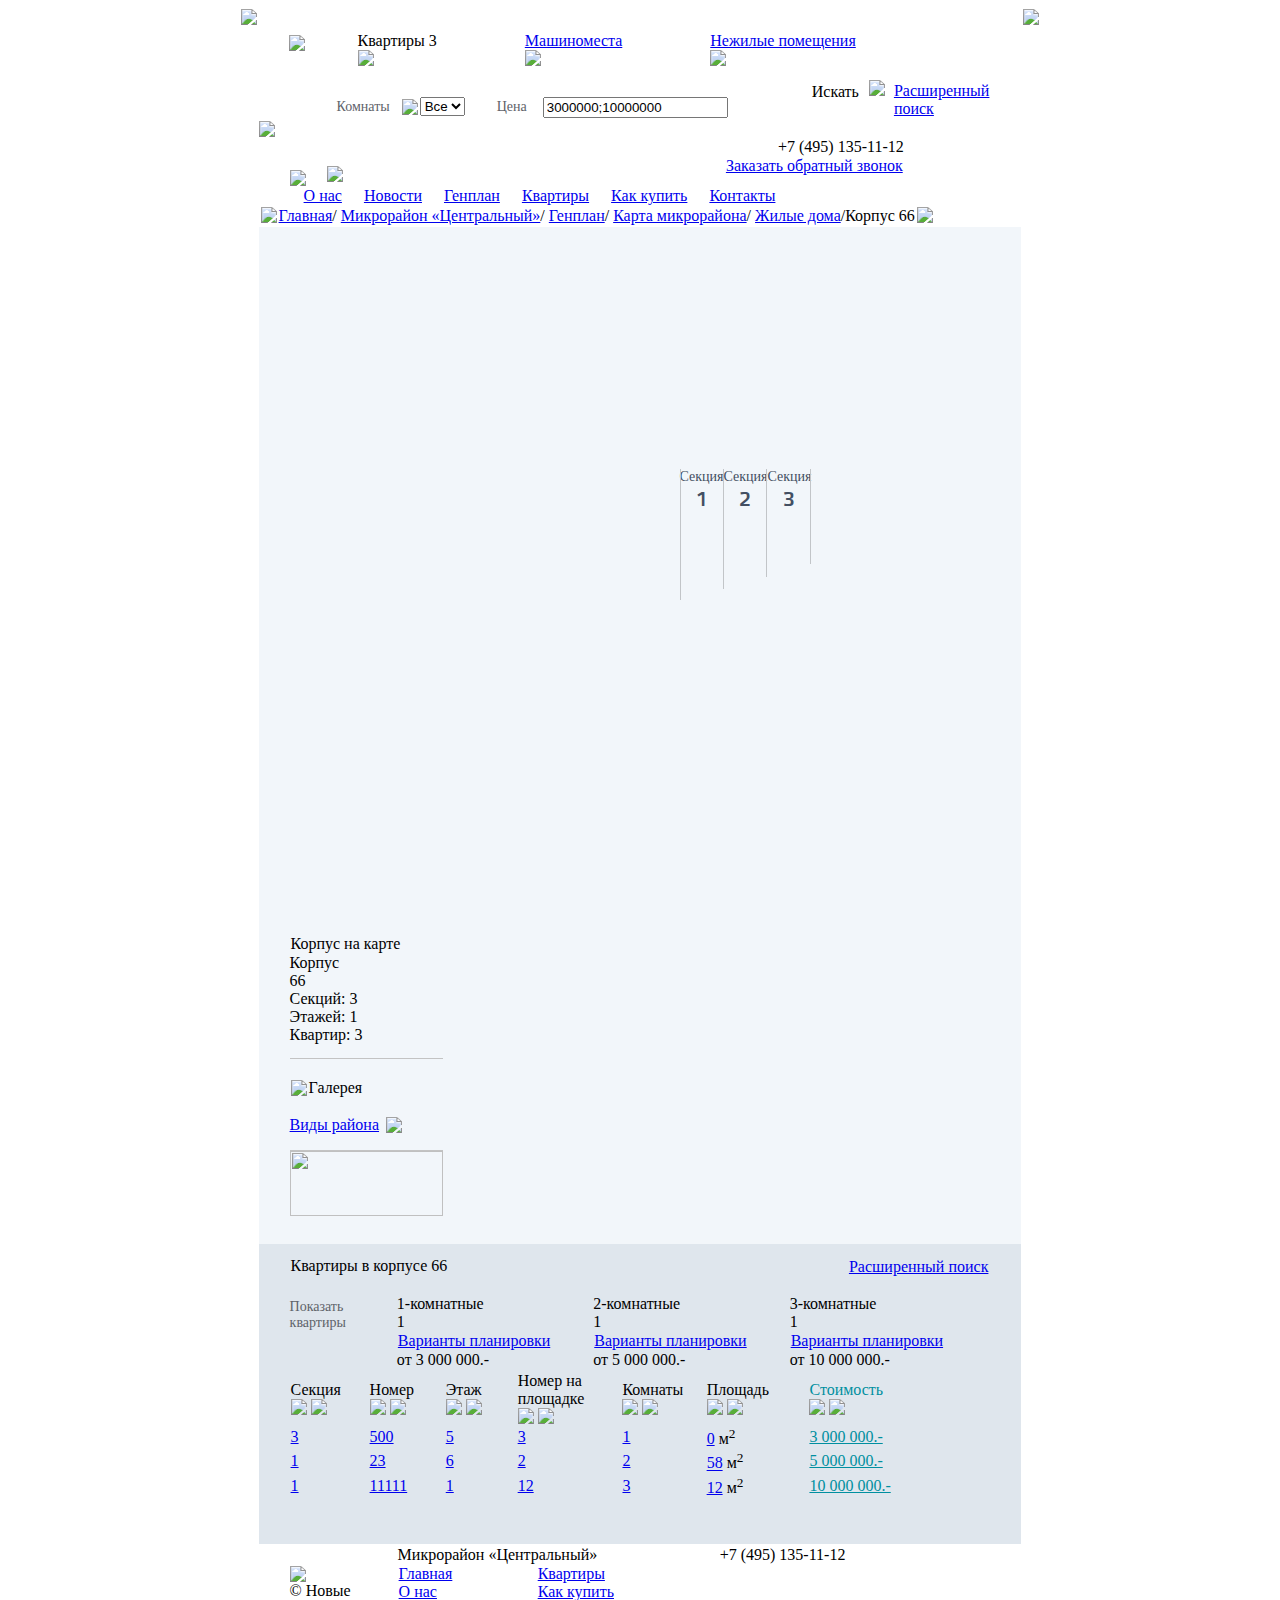
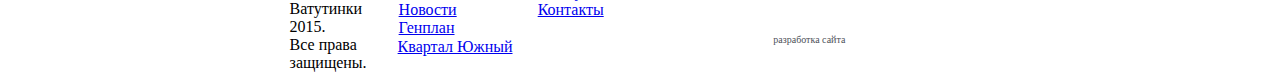
==== index.html @ 61f65a7d "first html" ====
<!DOCTYPE HTML PUBLIC "-//W3C//DTD XHTML 1.0 Transitional//EN">

<html>
<head>
	<title>Квартиры в корпусе 66  | Микрорайон Центральный | Новые Ватутинки</title>
	<link href="css/fonts.css" rel="stylesheet" type="text/css" />
	<link href="http://new-vatutinki.bilingo.ru/local/layout/css/css.css" rel="stylesheet" type="text/css" />
	<link href="http://new-vatutinki.bilingo.ru/local/layout/css/central.css" rel="stylesheet" type="text/css" />
		<link href="http://new-vatutinki.bilingo.ru/local/layout/css/print.css" rel="stylesheet" type="text/css" media="print"/>
	<meta name="format-detection" content="telephone=no"/>
	<script type="text/javascript" src="http://new-vatutinki.bilingo.ru/local/layout/js/js.js" language="JavaScript"></script>
	<link rel="stylesheet" type="text/css" href="http://new-vatutinki.bilingo.ru/local/layout/css/jcarousel.connected-carousels.css">
	<script type="text/javascript" src="http://new-vatutinki.bilingo.ru/local/layout/js/jquery.js"></script>
	<script type="text/javascript" src="http://new-vatutinki.bilingo.ru/local/layout/js/jquery.jcarousel.min.js"></script>
	<script type="text/javascript" src="http://new-vatutinki.bilingo.ru/local/layout/js/jcarousel.connected-carousels.js"></script>

	<link rel="stylesheet" href="http://new-vatutinki.bilingo.ru/local/layout/css/central_jslider.css" type="text/css">
	<script type="text/javascript" src="http://new-vatutinki.bilingo.ru/local/layout/js/jshashtable-2.1_src.js"></script>
	<script type="text/javascript" src="http://new-vatutinki.bilingo.ru/local/layout/js/jquery.numberformatter-1.2.3.js"></script>
	<script type="text/javascript" src="http://new-vatutinki.bilingo.ru/local/layout/js/tmpl.js"></script>
	<script type="text/javascript" src="http://new-vatutinki.bilingo.ru/local/layout/js/jquery.dependClass-0.1.js"></script>
	<script type="text/javascript" src="http://new-vatutinki.bilingo.ru/local/layout/js/draggable-0.1.js"></script>
	<script type="text/javascript" src="http://new-vatutinki.bilingo.ru/local/layout/js/jquery.slider.js"></script>
  <meta http-equiv="Content-Type" content="text/html; charset=UTF-8" />
<meta name="robots" content="index, follow" />
<meta name="keywords" content="Новые Ватутинки" />
<meta name="description" content="Новые Ватутинки" />
<link href="http://new-vatutinki.bilingo.ru/bitrix/cache/css/s1/nw-central/kernel_main/kernel_main.css?14356601254142" type="text/css"  rel="stylesheet" />
<script type="text/javascript">if(!window.BX)window.BX={message:function(mess){if(typeof mess=='object') for(var i in mess) BX.message[i]=mess[i]; return true;}};</script>
<script type="text/javascript">(window.BX||top.BX).message({'JS_CORE_LOADING':'Загрузка...','JS_CORE_NO_DATA':'- Нет данных -','JS_CORE_WINDOW_CLOSE':'Закрыть','JS_CORE_WINDOW_EXPAND':'Развернуть','JS_CORE_WINDOW_NARROW':'Свернуть в окно','JS_CORE_WINDOW_SAVE':'Сохранить','JS_CORE_WINDOW_CANCEL':'Отменить','JS_CORE_H':'ч','JS_CORE_M':'м','JS_CORE_S':'с','JSADM_AI_HIDE_EXTRA':'Скрыть лишние','JSADM_AI_ALL_NOTIF':'Показать все','JSADM_AUTH_REQ':'Требуется авторизация!','JS_CORE_WINDOW_AUTH':'Войти','JS_CORE_IMAGE_FULL':'Полный размер'});</script>
<script type="text/javascript">(window.BX||top.BX).message({'LANGUAGE_ID':'ru','FORMAT_DATE':'DD.MM.YYYY','FORMAT_DATETIME':'DD.MM.YYYY HH:MI:SS','COOKIE_PREFIX':'BITRIX_SM','SERVER_TZ_OFFSET':'10800','SITE_ID':'s1','USER_ID':'','SERVER_TIME':'1436169961','USER_TZ_OFFSET':'0','USER_TZ_AUTO':'Y','bitrix_sessid':'08072fe085a821b5ca28e1df66b7be19'});</script>


<script type="text/javascript" src="http://new-vatutinki.bilingo.ru/bitrix/cache/js/s1/nw-central/kernel_main/kernel_main.js?1435660125195588"></script>
<script type="text/javascript">BX.setJSList(['http://new-vatutinki.bilingo.ru/bitrix/js/main/core/core.js?143291262464638','/bitrix/js/main/core/core_ajax.js?143291262220981','/bitrix/js/main/json/json2.min.js?14255852073467','/bitrix/js/main/core/core_ls.js?14329126237317','/bitrix/js/main/session.js?14329126222511','/bitrix/js/main/core/core_window.js?143291262374864','/bitrix/js/main/utils.js?143291262219858']); </script>
<script type="text/javascript">BX.setCSSList(['http://new-vatutinki.bilingo.ru/bitrix/js/main/core/css/core.css?14329126233963']); </script>


<script type="text/javascript">
bxSession.Expand(86400, '08072fe085a821b5ca28e1df66b7be19', false, 'c91eea4776d8c0cc6fcca601b7bb0153');
</script>
<script type="text/javascript">var _ba = _ba || []; _ba.push(["aid", "8b157af03bd20a6f362caa15b991483e"]); _ba.push(["host", "new-vatutinki.bilingo.ru"]); (function() {var ba = document.createElement("script"); ba.type = "text/javascript"; ba.async = true;ba.src = (document.location.protocol == "https:" ? "https://" : "http://") + "bitrix.info/ba.js";var s = document.getElementsByTagName("script")[0];s.parentNode.insertBefore(ba, s);})();</script>


        <link href="css/new.css" rel="stylesheet" type="text/css" />
        <script type="text/javascript" src="js/new.js"></script>
	</head>

<body>
<div id="panel"></div>

<!-- Google Tag Manager -->
<noscript><iframe src="//www.googletagmanager.com/ns.html?id=GTM-PV7L8B"
height="0" width="0" style="display:none;visibility:hidden"></iframe></noscript>
<script>(function(w,d,s,l,i){w[l]=w[l]||[];w[l].push({'gtm.start':
new Date().getTime(),event:'gtm.js'});var f=d.getElementsByTagName(s)[0],
j=d.createElement(s),dl=l!='dataLayer'?'&l='+l:'';j.async=true;j.src=
'//www.googletagmanager.com/gtm.js?id='+i+dl;f.parentNode.insertBefore(j,f);
})(window,document,'script','dataLayer','GTM-PV7L8B');</script>
<!-- End Google Tag Manager -->
<center>
	<table cellspacing="0" class="bd">
	<tr valign="top"><td class="l">
		<img src="http://new-vatutinki.bilingo.ru/local/layout/images/left.gif"><br>
	</td><td class="c">

				<table cellspacing="0" class="green-top">
		<tr valign="top"><td style="padding:26px 30px 0px 30px">
			<img src="http://new-vatutinki.bilingo.ru/local/layout/images/sell_ico.gif"><br>
		</td><td width="100%" align="left" style="padding:20px 30px 0px 0px">

			<input type="hidden" name="cursell" id="cursell" value="kv">
			<table cellspacing="0" class="sell-tbl">
			<tr valign="top"><td>
				<img src="http://new-vatutinki.bilingo.ru/local/layout/images/empty.gif" width="20" height="1"><br>
			</td><td class="kv-act" id="kvsell" nowrap onclick="SetSell('kv');">
				Квартиры <span>3</span><br>
				<img src="http://new-vatutinki.bilingo.ru/local/layout/images/sell_str.gif" id="kvstr" style="margin-right:32px"><br>
			</td><td>
				<img src="http://new-vatutinki.bilingo.ru/local/layout/images/empty.gif" width="84" height="1"><br>
			</td><td nowrap="" id="gvsell" class="gv">
				<a href="http://parking.nv-servis.com/">Машиноместа</a> <span></span><br>
				<img style="margin-right:38px" id="gvstr" src="http://www.new-vatutinki.ru/images/empty.gif"><br>
			</td>
				<img src="http://new-vatutinki.bilingo.ru/local/layout/images/empty.gif" width="84" height="1"><br>
			</td><td>
				<img height="1" width="84" src="http://new-vatutinki.bilingo.ru/local/layout/images/empty.gif"><br>
			</td><td nowrap="" id="nvsell" class="nv">
				<a target="_blank" href="http://www.adwill.ru/offers/new.vatutinki">Нежилые помещения</a><br>
				<img style="margin-right:38px" id="nvstr" src="http://www.new-vatutinki.ru/images/empty.gif"><br>
			</td>
				<img src="http://new-vatutinki.bilingo.ru/local/layout/images/empty.gif" width="20" height="1"><br>
			</td><td width="100%"></td></tr>
			</table>

			<table cellspacing="0" width="100%" style="margin-top:13px">
			<tr valign="top"><td width="100%">

				<div id="divkv" style="display:block">
				<form method="post" name="fullsearch" action="/centralniy/search/">
				<input type="hidden" name="search" value="1">
				<input type="hidden" name="sq_param" value="1">
				<input type="hidden" name="flor_param" value="1">
				<input type="hidden" name="korpus_param" value="1">
				<table cellspacing="0" width="100%">
				<tr valign="top"><td width="100%" style="padding-top:14px">

					<table cellspacing="0">
					<tr valign="top"><td style="font-size:14px;color:#5e6269;padding:4px 10px 0px 0px">
						Комнаты<br>
					</td><td>
												<script>var kk=new Array();</script>
													<script>kk[0]=3;</script>
														<input type="hidden" name="k1" id="k1" value="2">
													<script>kk[1]=2;</script>
														<input type="hidden" name="k2" id="k2" value="2">
													<script>kk[2]=1;</script>
														<input type="hidden" name="k3" id="k3" value="2">
												<table cellspacing="0" class="gselect">
						<tr><td><img src="http://new-vatutinki.bilingo.ru/local/layout/images/gselect_left.gif"></td><td class="select">
							<div class="select">
							<select name="komnat" id="komnat">
								<option value="">Все</option>
																	<option value="3">3</option>
																	<option value="2">2</option>
																	<option value="1">1</option>
															</select>
							</div>
						</td></tr>
						</table>

					</td><td style="font-size:14px;color:#5e6269;padding:4px 10px 0px 30px">
						Цена<br>
					</td><td style="padding-top:2px">
												<input type="hidden" name="price_param" id="price_param" value="2">
            						<div class="layout-slider" style="width:270px"><span style="display:inline-block;width:270px;padding:0px 5px;"><input id="price" type="slider" name="price" value="3000000;10000000"></span></div>
						<script type="text/javascript" charset="utf-8">
							jQuery("#price").slider({ from:3000000, to:10000000, step:10, smooth:true, round:0, dimension:".-", limits:false });
						</script>

					</td></tr>
					</table>

				</td><td>

					<table cellspacing="0" class="short-search-btn" onclick="SetKV();">
					<tr valign="top"><td>
						Искать<br>
					</td></tr>
					</table>

				</td></tr>
				</table>
				</form>
				</div>

				<div id="divnv" style="display:none">
				</div>
			</td><td style="padding:0px 7px">
				<img src="http://new-vatutinki.bilingo.ru/local/layout/images/sell_sep.gif"><br>
			</td><td>

				<table cellspacing="0" class="short-search-btn-lnk">
				<tr valign="top"><td>
					<a href="/centralniy/search/">Расширенный<br>поиск</a><br>
				</td></tr>
				</table>

			</td></tr>
			</table>

		</td></tr>
		</table>

		<div id="print-head"><img src="http://new-vatutinki.bilingo.ru/local/layout/images/central/print_head.gif"></div>

		<table cellspacing="0" class="park">
		<tr valign="top"><td>

			<table cellspacing="0" width="100%">
			<tr valign="top"><td style="padding:32px 0px 0px 30px">
				<a href="/"><img src="http://new-vatutinki.bilingo.ru/local/layout/images/central/logo_nv.png"></a><br>
			</td><td style="padding:28px 0px 0px 21px">
				<a href="/centralniy/"><img src="http://new-vatutinki.bilingo.ru/local/layout/images/central/center_logo.png"></a><br>
			</td><td width="100%" align="right" style="padding:0px 30px 0px 0px">

				<div class="phone">+7 (495) 135-11-12</div>

												<table cellspacing="0" class="btn2">
				<tr valign="top"><td>
					<a href="#smartcallback" onclick="SCBchange('YES');SCBopen(1);return false;">Заказать обратный звонок</a><br>
				</td></tr>
				</table>

			</td></tr>
			</table>

			<table cellspacing="0" class="menu"><tr valign="top"><td><img src="http://new-vatutinki.bilingo.ru/local/layout/images/empty.gif" width="27" height="1"></td><td nowrap=""><!--<div onmouseover="this.className='act';" onmouseout="this.className='';"><a href="/">Главная</a></div>--></td><td><img src="http://www.new-vatutinki.ru/images/empty.gif" width="10" height="1"></td>
      <td nowrap=""><div onmouseover="this.className='act';" onmouseout="this.className='';"><a href="/centralniy/about/">О нас</a></div></td>
  <td><img src="http://new-vatutinki.bilingo.ru/local/layout/images/empty.gif" width="18" height="1"></td>
  <td nowrap=""><div onmouseover="this.className='act';" onmouseout="this.className='';"><a href="/centralniy/news/">Новости</a></div></td>
  <td><img src="http://new-vatutinki.bilingo.ru/local/layout/images/empty.gif" width="18" height="1"></td>
  <td nowrap=""><div class="act"><a href="/centralniy/genplan/">Генплан</a></div></td>
  <td><img src="http://new-vatutinki.bilingo.ru/local/layout/images/empty.gif" width="18" height="1"></td>
  <td nowrap=""><div onmouseover="this.className='act';" onmouseout="this.className='';"><a href="/centralniy/apartments/">Квартиры</a></div></td>
  <td><img src="http://new-vatutinki.bilingo.ru/local/layout/images/empty.gif" width="18" height="1"></td>
  <td nowrap=""><div onmouseover="this.className='act';" onmouseout="this.className='';"><a href="/centralniy/sales/">Как купить</a></div></td>
  <td><img src="http://new-vatutinki.bilingo.ru/local/layout/images/empty.gif" width="18" height="1"></td>
  <td nowrap=""><div onmouseover="this.className='act';" onmouseout="this.className='';"><a href="/centralniy/contacts/">Контакты</a></div></td>
        <td width="100%"></td></tr></table>

<table cellspacing="0" class="park-bottom">
	<tbody><tr valign="top"><td align="left">
		<img src="http://new-vatutinki.bilingo.ru/local/layout/images/central/center_left.gif"><br>
	</td><td class="f">
		<div class="sandline">

      <a href="/" title="Главная">Главная</a><span class="sep">/</span>
      <a href="/centralniy/" title="Микрорайон «Центральный»">Микрорайон «Центральный»</a><span class="sep">/</span>
      <a href="/centralniy/genplan/" title="Генплан">Генплан</a><span class="sep">/</span>
      <a href="/centralniy/genplan/map/" title="Карта микрорайона">Карта микрорайона</a><span class="sep">/</span>
      <a href="/centralniy/genplan/map/houses/" title="Жилые дома">Жилые дома</a><span class="sep">/</span><span>Корпус 66</span></div>
	</td><td align="right">
		<img src="http://new-vatutinki.bilingo.ru/local/layout/images/central/center_right.gif"><br>
	</td></tr>
	</tbody></table>




</td></tr>

</table>

<div style="background:#f2f6fa;padding:212px 0 0" id="cprn">

<table cellspacing="0" width="100%">
<tbody><tr valign="top"><td style="padding:14px 0px 27px 30px">

	<table cellspacing="0" width="100%">
	<tbody><tr valign="top"><td nowrap="">

		<div class="map" id="korpus-map" style="display:none;margin-top:-86px;cursor:hand;cursor:pointer" onclick="ShowKorpusOnMap();"><table cellspacing="0" class="marker-korpus" style="margin-top:242px;margin-left:180px"><tbody><tr valign="top"><td style="text-shadow:none"><div>36</div><img src="http://new-vatutinki.bilingo.ru/local/layout/images/central/marker_korpus.png"></td></tr></tbody></table><img src="http://new-vatutinki.bilingo.ru/local/layout/images/central/map.png"></div>
		<table cellspacing="0" class="karta-flat-btn" id="karta-flat-btn" style="margin-top:480px" onclick="ShowKorpusOnMap();">
		<tbody><tr valign="top"><td id="karta-flat-btn-txt">
			Корпус на карте<br>
		</td></tr>
		</tbody></table>

		<div class="korpus-t">Корпус</div>
		<div class="korpus-tit">66</div>
				<div class="flat-p-t">Секций: <span>3</span></div>
		<div class="flat-p-t">Этажей: <span>1</span></div>
		<div class="flat-p-t">Квартир: <span>3</span></div>

		<div style="border-top:1px solid #c3c3c3;border-bottom:1px solid #c3c3c3;padding:19px 0px 16px 0px;margin-top:14px" id="sb">
			<table cellspacing="0" style="margin-bottom:18px">
			<tbody><tr><td>
				<img src="http://new-vatutinki.bilingo.ru/local/layout/images/central/fotoaparat.gif"><br>
			</td><td>
				<div class="korpus-t-g">Галерея</div>
			</td></tr>
			</tbody></table>

			<!--<div class="flat-p-t"><a href="#">Виды из окон</a><img src="/local/layout/images/str2.gif" valign="textbottom" style="margin:0px 0px -3px 7px"></div>-->
			<div class="flat-p-t"><a href="/centralniy/about/gallery/">Виды района</a><img src="http://new-vatutinki.bilingo.ru/local/layout/images/str2.gif" valign="textbottom" style="margin:0px 0px -3px 7px"></div>
		</div>



		<img src="http://new-vatutinki.bilingo.ru/local/layout/images/empty.gif" width="153" height="65"><br>

			</td><td><img src="http://new-vatutinki.bilingo.ru/local/layout/images/empty.gif" width="1" height="615"></td>

      <td valign="top" align="left" style="width:100%;">


        <!-- new sections -->
        <div class="new-sections-wrap">
            <div class="new-sections">

                <!-- new sections item -->
                <div class="new-sections-item">
                    <div class="new-sections-item-header" style="padding-left:23px">Секция<div>1</div><sub style="height:120px"></sub><sup style="height:131px; left:23px"></sup></div>
                    <div class="new-sections-item-photo">
                        <img src="http://new-vatutinki.bilingo.ru/upload/nvflats/357/sec1.jpg" alt="" />
                        <div class="new-sections-item-photo-shadow"></div>
                        <div class="new-sections-item-detail">
                            <table>
                                <tbody>
                                    <tr>
                                        <td><div><a href="#">Этаж: <span>17</span></a></div></td>
                                        <td><div><a href="#">Квартир: <span>1</span></a></div></td>
                                        <td><a href="#"><img src="http://www.new-vatutinki.ru/images/central/str3.gif"></a></td>
                                    </tr>
                                    <tr>
                                        <td><div><a href="#">Этаж: <span>16</span></a></div></td>
                                        <td><div><a href="#">Квартир: <span>2</span></a></div></td>
                                        <td><a href="#"><img src="http://www.new-vatutinki.ru/images/central/str3.gif"></a></td>
                                    </tr>
                                    <tr>
                                        <td><div><a href="#">Этаж: <span>15</span></a></div></td>
                                        <td><div><a href="#">Квартир: <span>3</span></a></div></td>
                                        <td><a href="#"><img src="http://www.new-vatutinki.ru/images/central/str3.gif"></a></td>
                                    </tr>
                                </tbody>
                            </table>
                        </div>
                    </div>
                </div>
                <!-- new sections item END -->

                <!-- new sections item -->
                <div class="new-sections-item">
                    <div class="new-sections-item-header">Секция<div>2</div><sub style="height:108px"></sub></div>
                    <div class="new-sections-item-photo">
                        <img src="http://new-vatutinki.bilingo.ru/upload/nvflats/481/sec2.jpg" alt="" />
                        <div class="new-sections-item-photo-shadow"></div>
                        <div class="new-sections-item-detail">
                            <table>
                                <tbody>
                                    <tr>
                                        <td><div><a href="#">Этаж: <span>3</span></a></div></td>
                                        <td><div><a href="#">Квартир: <span>1</span></a></div></td>
                                        <td><a href="#"><img src="http://www.new-vatutinki.ru/images/central/str3.gif"></a></td>
                                    </tr>
                                    <tr>
                                        <td><div><a href="#">Этаж: <span>2</span></a></div></td>
                                        <td><div><a href="#">Квартир: <span>2</span></a></div></td>
                                        <td><a href="#"><img src="http://www.new-vatutinki.ru/images/central/str3.gif"></a></td>
                                    </tr>
                                    <tr>
                                        <td><div><a href="#">Этаж: <span>1</span></a></div></td>
                                        <td><div><a href="#">Квартир: <span>3</span></a></div></td>
                                        <td><a href="#"><img src="http://www.new-vatutinki.ru/images/central/str3.gif"></a></td>
                                    </tr>
                                </tbody>
                            </table>
                        </div>
                    </div>
                </div>
                <!-- new sections item END -->

                <!-- new sections item -->
                <div class="new-sections-item">
                    <div class="new-sections-item-header">Секция<div>3</div><sub style="height:95px"></sub></div>
                    <div class="new-sections-item-photo">
                        <img src="http://new-vatutinki.bilingo.ru/upload/nvflats/ca5/sec3.jpg" alt="" />
                        <div class="new-sections-item-photo-shadow"></div>
                        <div class="new-sections-item-detail">
                            <table>
                                <tbody>
                                    <tr>
                                        <td><div><a href="#">Этаж: <span>17</span></a></div></td>
                                        <td><div><a href="#">Квартир: <span>1</span></a></div></td>
                                        <td><a href="#"><img src="http://www.new-vatutinki.ru/images/central/str3.gif"></a></td>
                                    </tr>
                                </tbody>
                            </table>
                        </div>
                    </div>
                </div>
                <!-- new sections item END -->

            </div>
        </div>
        <!-- new sections END -->


	</td></tr>
	</tbody></table>

</td></tr>
</tbody></table>
<table cellspacing="0" width="100%" style="background:#dfe6ed">
<tbody><tr valign="top"><td>

	<div class="clear"></div>

	<table cellspacing="0" width="100%"><tbody><tr><td style="padding:11px 30px 27px 30px">

	<table cellspacing="0" width="100%" style="margin-bottom:15px">
	<tbody><tr valign="top"><td>
		<div class="flats-in-korp">Квартиры в корпусе 66</div>
	</td><td align="right">

		<table cellspacing="0" class="bluesearch-btn">
		<tbody><tr valign="top"><td>
			<a href="/central/search/">Расширенный поиск</a><br>
		</td></tr>
		</tbody></table>

	</td></tr>
	</tbody></table>

	<table cellspacing="0" width="100%" id="sb">
	<tbody><tr valign="top"><td style="padding:6px 40px 0px 0px;width:1%" nowrap="">
		<div style="color:#5e6369;font-size:14px">Показать<br>квартиры</div>
	</td>
		<td style="padding-right:30px">
		<table cellspacing="0">
	<tbody><tr valign="top"><td style="padding:6px 9px 0px 0px">
		<div class="select-flat-type-checked cur" onclick="document.location.href='/centralniy/genplan/map/houses/korpus/?room1=y&korpus=115'"></div>
	</td><td nowrap="">
		<div class="che-flat-type">1-комнатные</div>
		<div class="che-flat-num">1</div>

		<table cellspacing="0" class="var-flat-btn">
		<tbody><tr><td nowrap="">
			<a href="/centralniy/apartments/plans/korpus/1">Варианты планировки</a><br>
		</td></tr>
		</tbody></table>
				<div class="che-flat-price">от 3 000 000.-</div>

	</td></tr>
	</tbody></table>
	    </td>		<td style="padding-right:30px">
    	<table cellspacing="0">
	<tbody><tr valign="top"><td style="padding:6px 9px 0px 0px">
		<div class="select-flat-type-checked cur" onclick="document.location.href='/centralniy/genplan/map/houses/korpus/?room2=y&korpus=115'"></div>
	</td><td nowrap="">
		<div class="che-flat-type">2-комнатные</div>
		<div class="che-flat-num">1</div>

		<table cellspacing="0" class="var-flat-btn">
		<tbody><tr><td nowrap="">
			<a href="/centralniy/apartments/plans/korpus/2">Варианты планировки</a><br>
		</td></tr>
		</tbody></table>
				<div class="che-flat-price">от 5 000 000.-</div>

	</td></tr>
	</tbody></table>
	    </td>		<td style="padding-right:30px">
    	<table cellspacing="0">
	<tbody><tr valign="top"><td style="padding:6px 9px 0px 0px">
		<div class="select-flat-type-checked cur" onclick="document.location.href='/centralniy/genplan/map/houses/korpus/?room3=y&korpus=115'"></div>
	</td><td nowrap="">
		<div class="che-flat-type">3-комнатные</div>
		<div class="che-flat-num">1</div>

		<table cellspacing="0" class="var-flat-btn">
		<tbody><tr><td nowrap="">
			<a href="/centralniy/apartments/plans/korpus/3">Варианты планировки</a><br>
		</td></tr>
		</tbody></table>
				<div class="che-flat-price">от 10 000 000.-</div>

	</td></tr>
	</tbody></table>

    </td>
    <td width="100%"></td></tr>
	</tbody></table>
  		<table cellspacing="0" class="flat-tbl">
	<tbody><tr class="h"><td width="15%">
		<div>Секция</div>
		<a href="/centralniy/genplan/map/houses/korpus/?sortby=section_asc&korpus=115"><img src="http://new-vatutinki.bilingo.ru/local/layout/images/sort_up.gif" style="margin-right:4px" id="sb"></a><a href="/centralniy/genplan/map/houses/korpus/?sortby=section_desc&korpus=115"><img src="http://new-vatutinki.bilingo.ru/local/layout/images/sort_down.gif" id="sb"></a><br>
	</td><td width="15%">
		<div>Номер</div>
		<a href="/centralniy/genplan/map/houses/korpus/?sortby=num_asc&korpus=115"><img src="http://new-vatutinki.bilingo.ru/local/layout/images/sort_up.gif" style="margin-right:4px" id="sb"></a><a href="/centralniy/genplan/map/houses/korpus/?sortby=num_desc&korpus=115"><img src="http://new-vatutinki.bilingo.ru/local/layout/images/sort_down.gif" id="sb"></a><br>
	</td><td width="15%">
		<div>Этаж</div>
		<a href="/centralniy/genplan/map/houses/korpus/?sortby=floor_asc&korpus=115"><img src="http://new-vatutinki.bilingo.ru/local/layout/images/sort_up.gif" style="margin-right:4px" id="sb"></a><a href="/centralniy/genplan/map/houses/korpus/?sortby=floor_desc&korpus=115"><img src="http://new-vatutinki.bilingo.ru/local/layout/images/sort_down.gif" id="sb"></a><br>
	</td><td width="20%">
		<div>Номер на площадке</div>
		<a href="/centralniy/genplan/map/houses/korpus/?sortby=numpl_asc&korpus=115"><img src="http://new-vatutinki.bilingo.ru/local/layout/images/sort_up.gif" style="margin-right:4px" id="sb"></a><a href="/centralniy/genplan/map/houses/korpus/?sortby=numpl_desc&korpus=115"><img src="http://new-vatutinki.bilingo.ru/local/layout/images/sort_down.gif" id="sb"></a><br>
	</td><td width="15%">
		<div>Комнаты</div>
		<a href="/centralniy/genplan/map/houses/korpus/?sortby=kom_asc&korpus=115"><img src="http://new-vatutinki.bilingo.ru/local/layout/images/sort_up.gif" style="margin-right:4px" id="sb"></a><a href="/centralniy/genplan/map/houses/korpus/?sortby=kom_desc&korpus=115"><img src="http://new-vatutinki.bilingo.ru/local/layout/images/sort_down.gif" id="sb"></a><br>
	</td><td width="20%">
		<div>Площадь</div>
		<a href="/centralniy/genplan/map/houses/korpus/?sortby=sq_asc&korpus=115"><img src="http://new-vatutinki.bilingo.ru/local/layout/images/sort_up.gif" style="margin-right:4px" id="sb"></a><a href="/centralniy/genplan/map/houses/korpus/?sortby=sq_desc&korpus=115"><img src="http://new-vatutinki.bilingo.ru/local/layout/images/sort_down.gif" id="sb"></a><br>
	</td><td>
		<div class="price" style="color:#008fa0">Стоимость</div>
		<a href="/centralniy/genplan/map/houses/korpus/?sortby=price_asc&korpus=115"><img src="http://new-vatutinki.bilingo.ru/local/layout/images/sort_up_act.gif" style="margin-right:4px" id="sb"></a><a href="/centralniy/genplan/map/houses/korpus/?sortby=price_desc&korpus=115"><img src="http://new-vatutinki.bilingo.ru/local/layout/images/sort_down.gif" id="sb"></a><br>
	</td></tr>

<tr class="f" onclick="document.location.href='/centralniy/genplan/map/houses/flats/?kvartira=5332'" onmouseover="this.className='overf'" onmouseout="this.className='f'"><td class="f">
	<div><a href="/centralniy/genplan/map/houses/flats/?kvartira=5332">3</a></div>
</td><td>
	<div><a href="/centralniy/genplan/map/houses/flats/?kvartira=5332">500</a></div>
</td><td>
	<div><a href="/centralniy/genplan/map/houses/flats/?kvartira=5332">5</a></div>
</td><td>
	<div><a href="/centralniy/genplan/map/houses/flats/?kvartira=5332">3</a></div>
</td><td>
	<div><a href="/centralniy/genplan/map/houses/flats/?kvartira=5332">1</a></div>
</td><td>
	<div><a href="/centralniy/genplan/map/houses/flats/?kvartira=5332">0</a> м<sup>2</sup></div>
</td><td class="l">
	<div  class="sorting" style="width:180px"><span><a href="/centralniy/genplan/map/houses/flats/?kvartira=5332" style="color:#008fa0">3 000 000.-</a></span></div>
</td></tr>

<tr class="" onclick="document.location.href='/centralniy/genplan/map/houses/flats/?kvartira=5331'" onmouseover="this.className='over'" onmouseout="this.className=''"><td class="f">
	<div><a href="/centralniy/genplan/map/houses/flats/?kvartira=5331">1</a></div>
</td><td>
	<div><a href="/centralniy/genplan/map/houses/flats/?kvartira=5331">23</a></div>
</td><td>
	<div><a href="/centralniy/genplan/map/houses/flats/?kvartira=5331">6</a></div>
</td><td>
	<div><a href="/centralniy/genplan/map/houses/flats/?kvartira=5331">2</a></div>
</td><td>
	<div><a href="/centralniy/genplan/map/houses/flats/?kvartira=5331">2</a></div>
</td><td>
	<div><a href="/centralniy/genplan/map/houses/flats/?kvartira=5331">58</a> м<sup>2</sup></div>
</td><td class="l">
	<div  class="sorting" style="width:180px"><span><a href="/centralniy/genplan/map/houses/flats/?kvartira=5331" style="color:#008fa0">5 000 000.-</a></span></div>
</td></tr>

<tr class="b" onclick="document.location.href='/centralniy/genplan/map/houses/flats/?kvartira=5178'" onmouseover="this.className='overb'" onmouseout="this.className='b'"><td class="f">
	<div><a href="/centralniy/genplan/map/houses/flats/?kvartira=5178">1</a></div>
</td><td>
	<div><a href="/centralniy/genplan/map/houses/flats/?kvartira=5178">11111</a></div>
</td><td>
	<div><a href="/centralniy/genplan/map/houses/flats/?kvartira=5178">1</a></div>
</td><td>
	<div><a href="/centralniy/genplan/map/houses/flats/?kvartira=5178">12</a></div>
</td><td>
	<div><a href="/centralniy/genplan/map/houses/flats/?kvartira=5178">3</a></div>
</td><td>
	<div><a href="/centralniy/genplan/map/houses/flats/?kvartira=5178">12</a> м<sup>2</sup></div>
</td><td class="l">
	<div  class="sorting" style="width:180px"><span><a href="/centralniy/genplan/map/houses/flats/?kvartira=5178" style="color:#008fa0">10 000 000.-</a></span></div>
</td></tr>
</tbody></table>

<br />		</td></tr></tbody></table>
</td></tr>
</tbody></table>
</div>
		<table cellspacing="0" class="foot">
		<tr valign="top"><td>
			<div class="clear"></div>

			<table cellspacing="0" width="100%">
			<tr valign="top"><td style="padding:21px 30px 0px 30px">
				<a href="/local/layout/"><img src="http://new-vatutinki.bilingo.ru/local/layout/images/nv.gif"></a><br>
    		<div class="copy">&copy; Новые Ватутинки 2015.<br>Все права защищены.</div>
			</td><td nowrap>

				<div class="parent">Микрорайон «Центральный»</div>
				<table cellspacing="0">
				<tr valign="top"><td nowrap>
					<div class="lnk"><a href="/">Главная</a></div>
					            <div class="lnk"><a href="/centralniy/about/">О нас</a></div>
                      <div class="lnk"><a href="/centralniy/news/">Новости</a></div>
                      <div class="lnk"><a href="/centralniy/genplan/">Генплан</a></div>
          </td><td style="padding-left:80px" nowrap>            <div class="lnk"><a href="/centralniy/apartments/">Квартиры</a></div>
                      <div class="lnk"><a href="/centralniy/sales/">Как купить</a></div>
                      <div class="lnk"><a href="/centralniy/contacts/">Контакты</a></div>
          				</td></tr>
				</table>

				<div class="parent"><a href="/yuzhniy/">Квартал Южный</a></div>

			</td><td width="100%">

			</td><td nowrap style="padding-right:30px">
				<div class="phone-bottom">+7 (495) 135-11-12</div>
				<div style="padding:70px 0px 0px 0px" align="right">
    			<a href="http://www.bilingo.ru" target="_blank" style="color:#4e5159;font-size:10px;text-decoration:none">разработка сайта</a><br>				</div>
			</td></tr>
			</table>

		</td></tr>
		</table>

	</td><td class="r">
		<img src="http://new-vatutinki.bilingo.ru/local/layout/images/right.gif"><br>
	</td></tr>
	</table>
</center>

</body>
</html>
---- css/fonts.css ----
@font-face {
	font-family:'v33r';
	src:url('fonts/vida33pro-webfont.eot');
	src:url('fonts/vida33pro-webfont.eot?#iefix') format('embedded-opentype'),
		url('fonts/vida33pro-webfont.woff') format('woff'),
		url('fonts/vida33pro-webfont.ttf') format('truetype'),
		url('fonts/vida33pro-webfont.svg#vida_33_proregular') format('svg');
	font-weight:400;
	font-style:normal;
}

@font-face {
	font-family:'v31r';
	src:url('fonts/vida31pro-webfont.eot');
	src:url('fonts/vida31pro-webfont.eot?#iefix') format('embedded-opentype'),
		url('fonts/vida31pro-webfont.woff') format('woff'),
		url('fonts/vida31pro-webfont.ttf') format('truetype'),
		url('fonts/vida31pro-webfont.svg#vida_31_proregular') format('svg');
	font-weight:400;
	font-style:normal;
}
---- css/new.css ----
.new-sections-wrap {text-align:center; padding:15px 0 0 0}
.new-sections {display:inline-block; vertical-align:top}
.new-sections-item {float:left; position:relative; cursor:pointer}
.new-sections-item-header {color:#434f62; font-size:14px; text-align:center; position:relative; z-index:2}
.new-sections-item-header sub {display:block; position:absolute; right:0; top:0; width:1px; height:100%; background:#c2c5c8}
.new-sections-item-header sup {display:block; position:absolute; left:0; top:0; width:1px; height:100%; background:#c2c5c8}
.new-sections-item-header div {color:#434f62; font-family:"v33r"; font-size:20px}
.new-sections-item-photo {line-height:0; position:relative}
.new-sections-item-photo-shadow {display:none; position:absolute; left:0; top:0; width:100%; height:100%; background:url(../images/zero.png)}
.new-sections:hover .new-sections-item-photo-shadow {display:block}
.new-sections:hover .new-sections-item:hover .new-sections-item-photo-shadow {display:none}
.new-sections-item-detail {cursor:default; z-index:3; padding:20px; white-space:nowrap; position:absolute; top:50%; left:-99999px; margin-left:-10px; background:#00a1e4; border-radius:20px; box-shadow:0 5px 5px rgba(0, 0, 0, .3)}
.new-sections-item.right .new-sections-item-detail {left:auto; margin-left:0; right:99999px; margin-right:-10px}
.new-sections-item:hover .new-sections-item-detail {left:100%}
.new-sections-item.right:hover .new-sections-item-detail {left:auto; right:100%}
.new-sections-item-detail:before {content:""; display:block; width:18px; height:42px; background:url(../images/popup_str2.png); left:-18px; top:50%; margin-top:-18px; position:absolute}
.new-sections-item.right .new-sections-item-detail:before {background:url(../images/popup_str4.png); left:auto; right:-18px}
.new-sections-item-detail td+td {padding-left:17px}
.new-sections-item-detail td+td+td {padding-left:10px}
.new-sections-item-detail td div {color:#fff; font-size:17px; line-height:29px}
.new-sections-item-detail td div a {cursor:pointer; text-decoration:none; color:#fff}
.new-sections-item-detail td div a:hover {text-decoration:underline}
.new-sections-item-detail td div a span {color:#fff; font-family:"v33r"; font-size:17px; line-height:29px}
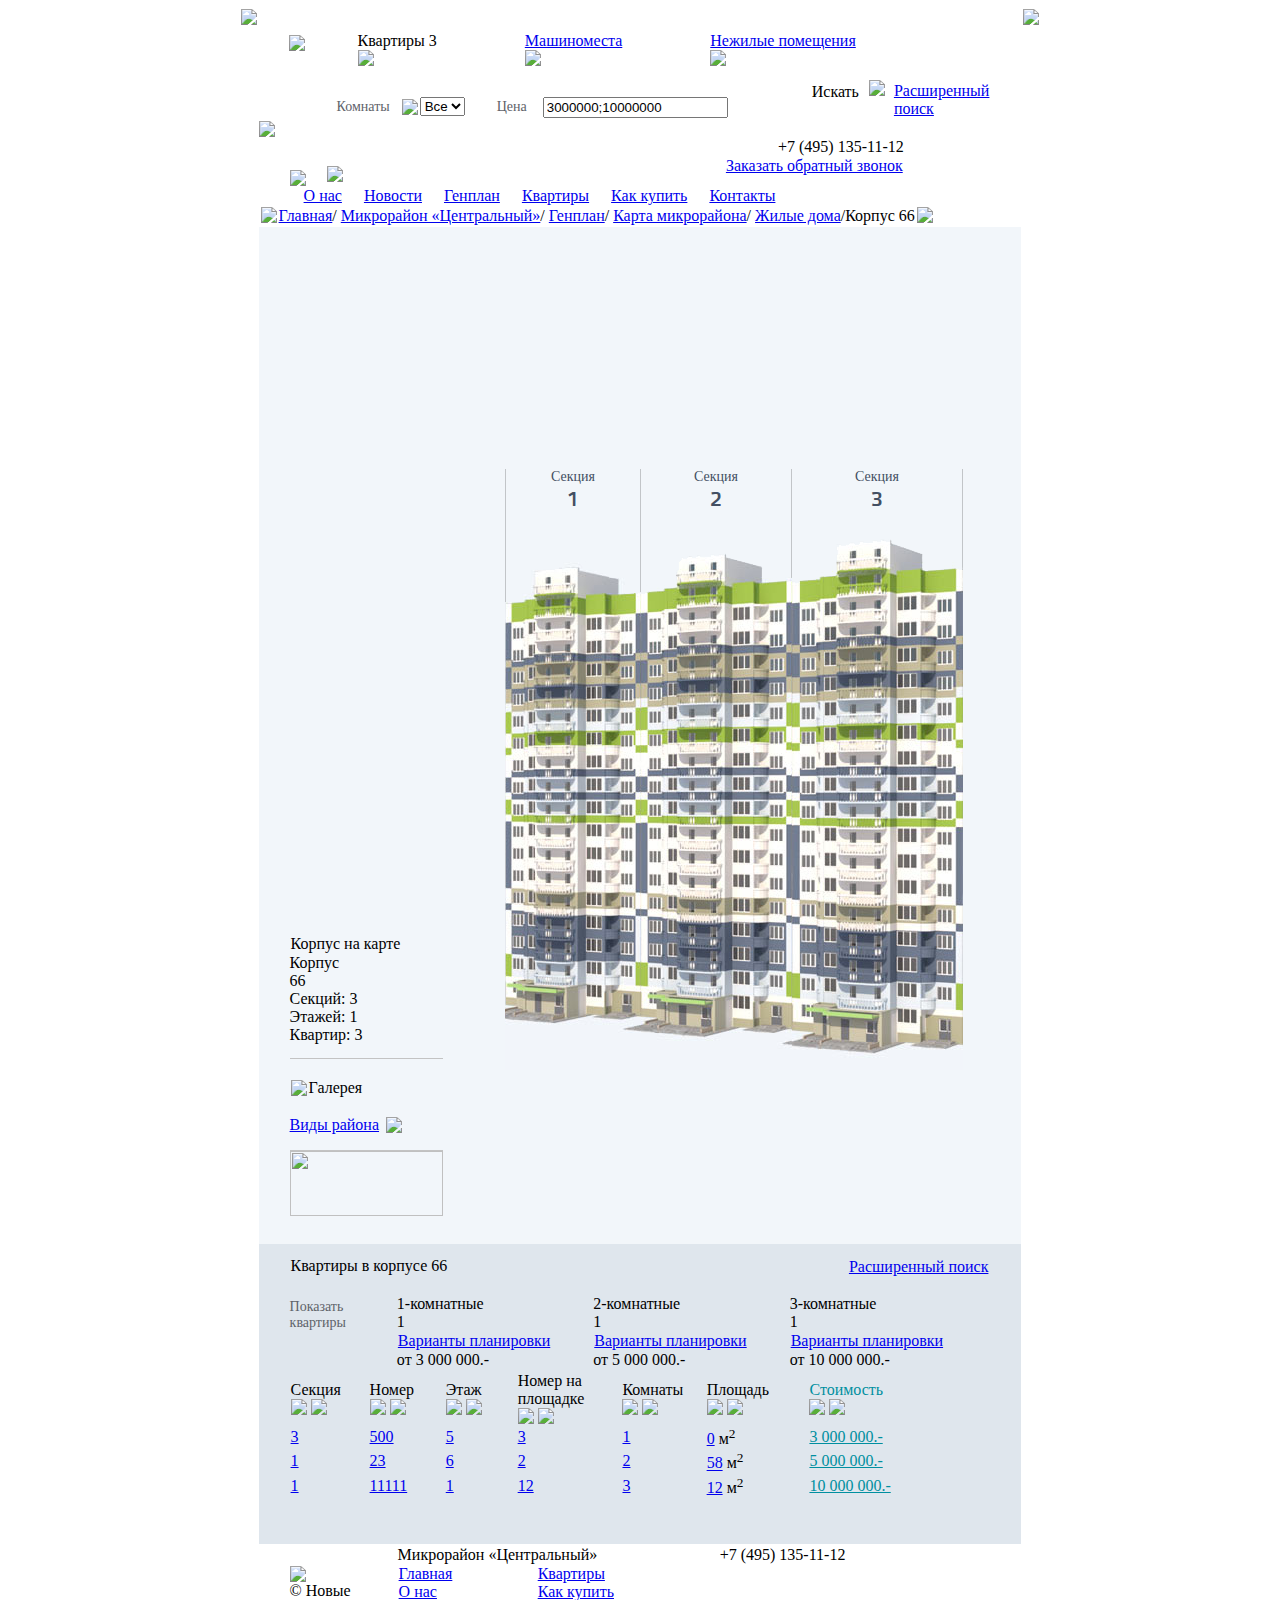
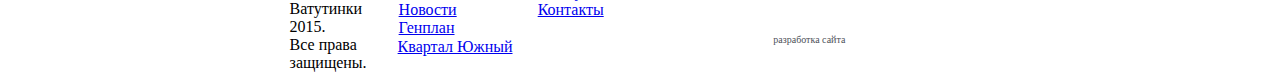
==== commit 6e17f6a9: "update" ====
--- a/index.html
+++ b/index.html
@@ -8,11 +8,11 @@
 	<link href="http://new-vatutinki.bilingo.ru/local/layout/css/central.css" rel="stylesheet" type="text/css" />
 		<link href="http://new-vatutinki.bilingo.ru/local/layout/css/print.css" rel="stylesheet" type="text/css" media="print"/>
 	<meta name="format-detection" content="telephone=no"/>
-	<script type="text/javascript" src="http://new-vatutinki.bilingo.ru/local/layout/js/js.js" language="JavaScript"></script>
 	<link rel="stylesheet" type="text/css" href="http://new-vatutinki.bilingo.ru/local/layout/css/jcarousel.connected-carousels.css">
 	<script type="text/javascript" src="http://new-vatutinki.bilingo.ru/local/layout/js/jquery.js"></script>
 	<script type="text/javascript" src="http://new-vatutinki.bilingo.ru/local/layout/js/jquery.jcarousel.min.js"></script>
 	<script type="text/javascript" src="http://new-vatutinki.bilingo.ru/local/layout/js/jcarousel.connected-carousels.js"></script>
+	<script type="text/javascript" src="http://new-vatutinki.bilingo.ru/local/layout/js/js.js" language="JavaScript"></script>
 
 	<link rel="stylesheet" href="http://new-vatutinki.bilingo.ru/local/layout/css/central_jslider.css" type="text/css">
 	<script type="text/javascript" src="http://new-vatutinki.bilingo.ru/local/layout/js/jshashtable-2.1_src.js"></script>
@@ -279,88 +279,93 @@
         <div class="new-sections-wrap">
             <div class="new-sections">
 
-                <!-- new sections item -->
-                <div class="new-sections-item">
-                    <div class="new-sections-item-header" style="padding-left:23px">Секция<div>1</div><sub style="height:120px"></sub><sup style="height:131px; left:23px"></sup></div>
-                    <div class="new-sections-item-photo">
-                        <img src="http://new-vatutinki.bilingo.ru/upload/nvflats/357/sec1.jpg" alt="" />
-                        <div class="new-sections-item-photo-shadow"></div>
-                        <div class="new-sections-item-detail">
-                            <table>
-                                <tbody>
-                                    <tr>
-                                        <td><div><a href="#">Этаж: <span>17</span></a></div></td>
-                                        <td><div><a href="#">Квартир: <span>1</span></a></div></td>
-                                        <td><a href="#"><img src="http://www.new-vatutinki.ru/images/central/str3.gif"></a></td>
-                                    </tr>
-                                    <tr>
-                                        <td><div><a href="#">Этаж: <span>16</span></a></div></td>
-                                        <td><div><a href="#">Квартир: <span>2</span></a></div></td>
-                                        <td><a href="#"><img src="http://www.new-vatutinki.ru/images/central/str3.gif"></a></td>
-                                    </tr>
-                                    <tr>
-                                        <td><div><a href="#">Этаж: <span>15</span></a></div></td>
-                                        <td><div><a href="#">Квартир: <span>3</span></a></div></td>
-                                        <td><a href="#"><img src="http://www.new-vatutinki.ru/images/central/str3.gif"></a></td>
-                                    </tr>
-                                </tbody>
-                            </table>
+                <div class="new-sections-headers">
+                    <div class="new-sections-item-header">Секция<div>1</div></div>
+                    <div class="new-sections-item-header">Секция<div>2</div></div>
+                    <div class="new-sections-item-header">Секция<div>3</div></div>
+                </div>
+
+                <div class="new-sections-photos">
+                    <!-- new sections item -->
+                    <div class="new-sections-item">
+                        <div class="new-sections-item-photo">
+                            <img src="files/sec1.png" alt="" />
+                            <div class="new-sections-item-photo-shadow"></div>
+                            <div class="new-sections-item-detail">
+                                <table>
+                                    <tbody>
+                                        <tr>
+                                            <td><div><a href="#">Этаж: <span>17</span></a></div></td>
+                                            <td><div><a href="#">Квартир: <span>1</span></a></div></td>
+                                            <td><a href="#"><img src="http://www.new-vatutinki.ru/images/central/str3.gif"></a></td>
+                                        </tr>
+                                        <tr>
+                                            <td><div><a href="#">Этаж: <span>16</span></a></div></td>
+                                            <td><div><a href="#">Квартир: <span>2</span></a></div></td>
+                                            <td><a href="#"><img src="http://www.new-vatutinki.ru/images/central/str3.gif"></a></td>
+                                        </tr>
+                                        <tr>
+                                            <td><div><a href="#">Этаж: <span>15</span></a></div></td>
+                                            <td><div><a href="#">Квартир: <span>3</span></a></div></td>
+                                            <td><a href="#"><img src="http://www.new-vatutinki.ru/images/central/str3.gif"></a></td>
+                                        </tr>
+                                    </tbody>
+                                </table>
+                            </div>
                         </div>
                     </div>
-                </div>
-                <!-- new sections item END -->
-
-                <!-- new sections item -->
-                <div class="new-sections-item">
-                    <div class="new-sections-item-header">Секция<div>2</div><sub style="height:108px"></sub></div>
-                    <div class="new-sections-item-photo">
-                        <img src="http://new-vatutinki.bilingo.ru/upload/nvflats/481/sec2.jpg" alt="" />
-                        <div class="new-sections-item-photo-shadow"></div>
-                        <div class="new-sections-item-detail">
-                            <table>
-                                <tbody>
-                                    <tr>
-                                        <td><div><a href="#">Этаж: <span>3</span></a></div></td>
-                                        <td><div><a href="#">Квартир: <span>1</span></a></div></td>
-                                        <td><a href="#"><img src="http://www.new-vatutinki.ru/images/central/str3.gif"></a></td>
-                                    </tr>
-                                    <tr>
-                                        <td><div><a href="#">Этаж: <span>2</span></a></div></td>
-                                        <td><div><a href="#">Квартир: <span>2</span></a></div></td>
-                                        <td><a href="#"><img src="http://www.new-vatutinki.ru/images/central/str3.gif"></a></td>
-                                    </tr>
-                                    <tr>
-                                        <td><div><a href="#">Этаж: <span>1</span></a></div></td>
-                                        <td><div><a href="#">Квартир: <span>3</span></a></div></td>
-                                        <td><a href="#"><img src="http://www.new-vatutinki.ru/images/central/str3.gif"></a></td>
-                                    </tr>
-                                </tbody>
-                            </table>
+                    <!-- new sections item END -->
+
+                    <!-- new sections item -->
+                    <div class="new-sections-item">
+                        <div class="new-sections-item-photo">
+                            <img src="files/sec2.png" alt="" />
+                            <div class="new-sections-item-photo-shadow"></div>
+                            <div class="new-sections-item-detail">
+                                <table>
+                                    <tbody>
+                                        <tr>
+                                            <td><div><a href="#">Этаж: <span>3</span></a></div></td>
+                                            <td><div><a href="#">Квартир: <span>1</span></a></div></td>
+                                            <td><a href="#"><img src="http://www.new-vatutinki.ru/images/central/str3.gif"></a></td>
+                                        </tr>
+                                        <tr>
+                                            <td><div><a href="#">Этаж: <span>2</span></a></div></td>
+                                            <td><div><a href="#">Квартир: <span>2</span></a></div></td>
+                                            <td><a href="#"><img src="http://www.new-vatutinki.ru/images/central/str3.gif"></a></td>
+                                        </tr>
+                                        <tr>
+                                            <td><div><a href="#">Этаж: <span>1</span></a></div></td>
+                                            <td><div><a href="#">Квартир: <span>3</span></a></div></td>
+                                            <td><a href="#"><img src="http://www.new-vatutinki.ru/images/central/str3.gif"></a></td>
+                                        </tr>
+                                    </tbody>
+                                </table>
+                            </div>
                         </div>
                     </div>
-                </div>
-                <!-- new sections item END -->
-
-                <!-- new sections item -->
-                <div class="new-sections-item">
-                    <div class="new-sections-item-header">Секция<div>3</div><sub style="height:95px"></sub></div>
-                    <div class="new-sections-item-photo">
-                        <img src="http://new-vatutinki.bilingo.ru/upload/nvflats/ca5/sec3.jpg" alt="" />
-                        <div class="new-sections-item-photo-shadow"></div>
-                        <div class="new-sections-item-detail">
-                            <table>
-                                <tbody>
-                                    <tr>
-                                        <td><div><a href="#">Этаж: <span>17</span></a></div></td>
-                                        <td><div><a href="#">Квартир: <span>1</span></a></div></td>
-                                        <td><a href="#"><img src="http://www.new-vatutinki.ru/images/central/str3.gif"></a></td>
-                                    </tr>
-                                </tbody>
-                            </table>
+                    <!-- new sections item END -->
+
+                    <!-- new sections item -->
+                    <div class="new-sections-item">
+                        <div class="new-sections-item-photo">
+                            <img src="files/sec3.png" alt="" />
+                            <div class="new-sections-item-photo-shadow"></div>
+                            <div class="new-sections-item-detail">
+                                <table>
+                                    <tbody>
+                                        <tr>
+                                            <td><div><a href="#">Этаж: <span>17</span></a></div></td>
+                                            <td><div><a href="#">Квартир: <span>1</span></a></div></td>
+                                            <td><a href="#"><img src="http://www.new-vatutinki.ru/images/central/str3.gif"></a></td>
+                                        </tr>
+                                    </tbody>
+                                </table>
+                            </div>
                         </div>
                     </div>
+                    <!-- new sections item END -->
                 </div>
-                <!-- new sections item END -->
 
             </div>
         </div>
--- a/css/new.css
+++ b/css/new.css
@@ -1,14 +1,17 @@
 .new-sections-wrap {text-align:center; padding:15px 0 0 0}
-.new-sections {display:inline-block; vertical-align:top}
-.new-sections-item {float:left; position:relative; cursor:pointer}
-.new-sections-item-header {color:#434f62; font-size:14px; text-align:center; position:relative; z-index:2}
-.new-sections-item-header sub {display:block; position:absolute; right:0; top:0; width:1px; height:100%; background:#c2c5c8}
-.new-sections-item-header sup {display:block; position:absolute; left:0; top:0; width:1px; height:100%; background:#c2c5c8}
+.new-sections {display:table; margin:0 auto}
+.new-sections-headers {display:table-row}
+.new-sections-item-header {display:table-cell; height:70px; vertical-align:top; color:#434f62; font-size:14px; text-align:center; border-right:1px solid #c2c5c8}
+.new-sections-item-header:first-child {border-left:1px solid #c2c5c8}
 .new-sections-item-header div {color:#434f62; font-family:"v33r"; font-size:20px}
-.new-sections-item-photo {line-height:0; position:relative}
+.new-sections-photos {display:table-row}
+.new-sections-item {float:none; display:table-cell; vertical-align:bottom; cursor:pointer; border-right:1px solid #c2c5c8}
+.new-sections-item:first-child {border-left:1px solid #c2c5c8}
+.new-sections-item-photo {line-height:0; position:relative; margin:0 -1px 0 0}
+.new-sections-item:first-child .new-sections-item-photo {margin:0 -1px}
 .new-sections-item-photo-shadow {display:none; position:absolute; left:0; top:0; width:100%; height:100%; background:url(../images/zero.png)}
-.new-sections:hover .new-sections-item-photo-shadow {display:block}
-.new-sections:hover .new-sections-item:hover .new-sections-item-photo-shadow {display:none}
+.new-sections-photos:hover .new-sections-item-photo-shadow {display:block}
+.new-sections-photos:hover .new-sections-item:hover .new-sections-item-photo-shadow {display:none}
 .new-sections-item-detail {cursor:default; z-index:3; padding:20px; white-space:nowrap; position:absolute; top:50%; left:-99999px; margin-left:-10px; background:#00a1e4; border-radius:20px; box-shadow:0 5px 5px rgba(0, 0, 0, .3)}
 .new-sections-item.right .new-sections-item-detail {left:auto; margin-left:0; right:99999px; margin-right:-10px}
 .new-sections-item:hover .new-sections-item-detail {left:100%}
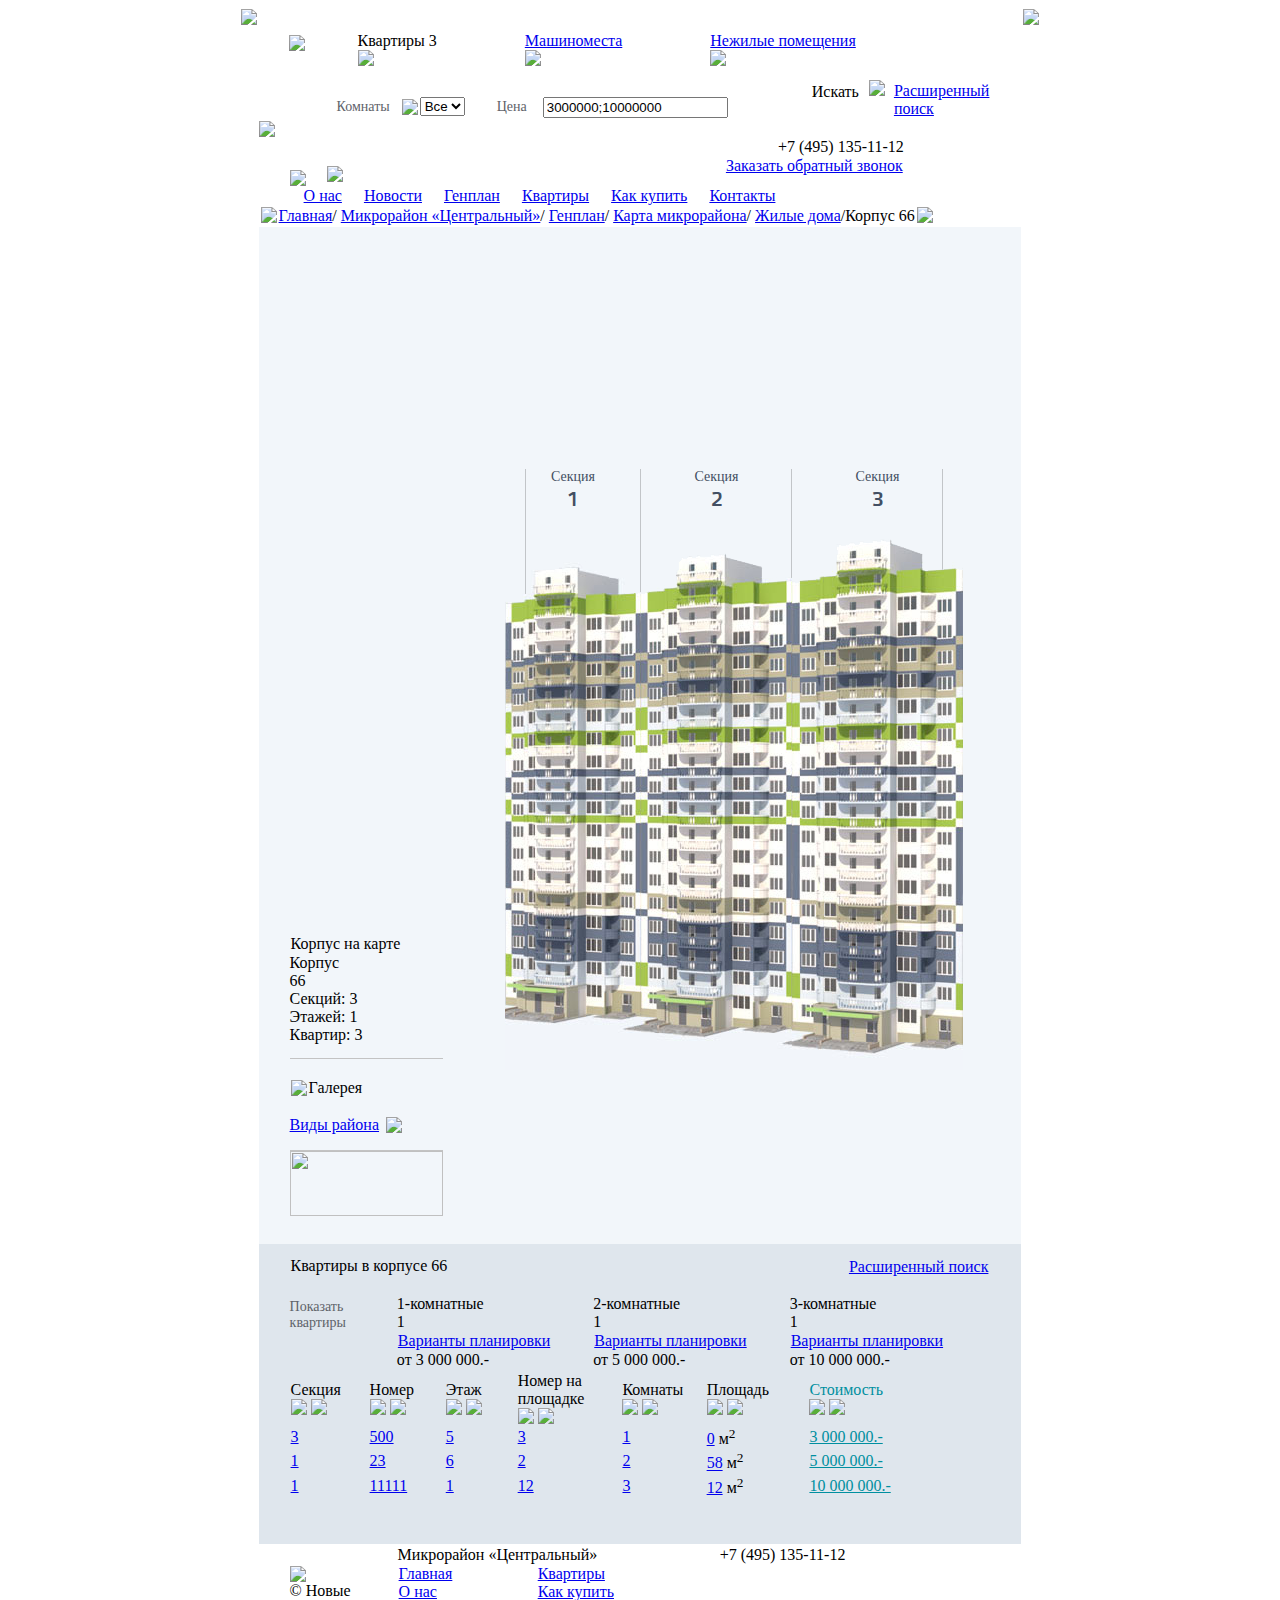
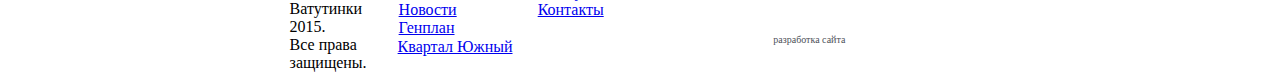
==== commit 89058ded: "update line sep" ====
--- a/index.html
+++ b/index.html
@@ -280,14 +280,15 @@
             <div class="new-sections">
 
                 <div class="new-sections-headers">
-                    <div class="new-sections-item-header">Секция<div>1</div></div>
-                    <div class="new-sections-item-header">Секция<div>2</div></div>
-                    <div class="new-sections-item-header">Секция<div>3</div></div>
+                    <div class="new-sections-item-header">Секция<div>1</div><sub></sub><sup style="left:20px"></sup></div>
+                    <div class="new-sections-item-header">Секция<div>2</div><sub></sub></div>
+                    <div class="new-sections-item-header">Секция<div>3</div><sub style="right:20px"></sub></div>
                 </div>
 
                 <div class="new-sections-photos">
                     <!-- new sections item -->
                     <div class="new-sections-item">
+                        <sub></sub><sup style="left:20px"></sup>
                         <div class="new-sections-item-photo">
                             <img src="files/sec1.png" alt="" />
                             <div class="new-sections-item-photo-shadow"></div>
@@ -318,6 +319,7 @@
 
                     <!-- new sections item -->
                     <div class="new-sections-item">
+                        <sub></sub>
                         <div class="new-sections-item-photo">
                             <img src="files/sec2.png" alt="" />
                             <div class="new-sections-item-photo-shadow"></div>
@@ -348,6 +350,7 @@
 
                     <!-- new sections item -->
                     <div class="new-sections-item">
+                        <sub style="right:20px"></sub>
                         <div class="new-sections-item-photo">
                             <img src="files/sec3.png" alt="" />
                             <div class="new-sections-item-photo-shadow"></div>
--- a/css/new.css
+++ b/css/new.css
@@ -1,23 +1,30 @@
 .new-sections-wrap {text-align:center; padding:15px 0 0 0}
 .new-sections {display:table; margin:0 auto}
 .new-sections-headers {display:table-row}
-.new-sections-item-header {display:table-cell; height:70px; vertical-align:top; color:#434f62; font-size:14px; text-align:center; border-right:1px solid #c2c5c8}
-.new-sections-item-header:first-child {border-left:1px solid #c2c5c8}
+.new-sections-item-header {display:table-cell; height:70px; vertical-align:top; color:#434f62; font-size:14px; text-align:center; position:relative; border:none}
+.new-sections-item-header:first-child {border:none}
+.new-sections-item-header sub {position:absolute; right:0; top:0; display:block; width:1px; height:100%; background:#c2c5c8}
+.new-sections-item-header sup {position:absolute; left:0; top:0; display:block; width:1px; height:100%; background:#c2c5c8}
 .new-sections-item-header div {color:#434f62; font-family:"v33r"; font-size:20px}
 .new-sections-photos {display:table-row}
-.new-sections-item {float:none; display:table-cell; vertical-align:bottom; cursor:pointer; border-right:1px solid #c2c5c8}
-.new-sections-item:first-child {border-left:1px solid #c2c5c8}
-.new-sections-item-photo {line-height:0; position:relative; margin:0 -1px 0 0}
-.new-sections-item:first-child .new-sections-item-photo {margin:0 -1px}
+.new-sections-item {float:none; display:table-cell; vertical-align:bottom; cursor:pointer; position:relative; border:none}
+.new-sections-item:first-child {border:none}
+.new-sections-item sub {position:absolute; right:0; top:0; display:block; width:1px; height:100%; background:#c2c5c8}
+.new-sections-item sup {position:absolute; left:0; top:0; display:block; width:1px; height:100%; background:#c2c5c8}
+.new-sections-item-photo {line-height:0; position:relative; margin:0}
+.new-sections-item:first-child .new-sections-item-photo {margin:0}
 .new-sections-item-photo-shadow {display:none; position:absolute; left:0; top:0; width:100%; height:100%; background:url(../images/zero.png)}
 .new-sections-photos:hover .new-sections-item-photo-shadow {display:block}
 .new-sections-photos:hover .new-sections-item:hover .new-sections-item-photo-shadow {display:none}
 .new-sections-item-detail {cursor:default; z-index:3; padding:20px; white-space:nowrap; position:absolute; top:50%; left:-99999px; margin-left:-10px; background:#00a1e4; border-radius:20px; box-shadow:0 5px 5px rgba(0, 0, 0, .3)}
+.new-sections-red .new-sections-item-detail {background:#ff6c00}
 .new-sections-item.right .new-sections-item-detail {left:auto; margin-left:0; right:99999px; margin-right:-10px}
 .new-sections-item:hover .new-sections-item-detail {left:100%}
 .new-sections-item.right:hover .new-sections-item-detail {left:auto; right:100%}
 .new-sections-item-detail:before {content:""; display:block; width:18px; height:42px; background:url(../images/popup_str2.png); left:-18px; top:50%; margin-top:-18px; position:absolute}
 .new-sections-item.right .new-sections-item-detail:before {background:url(../images/popup_str4.png); left:auto; right:-18px}
+.new-sections-red .new-sections-item-detail:before {background:url(../images/popup_str2_red.png)}
+.new-sections-red .new-sections-item.right .new-sections-item-detail:before {background:url(../images/popup_str4_red.png)}
 .new-sections-item-detail td+td {padding-left:17px}
 .new-sections-item-detail td+td+td {padding-left:10px}
 .new-sections-item-detail td div {color:#fff; font-size:17px; line-height:29px}
